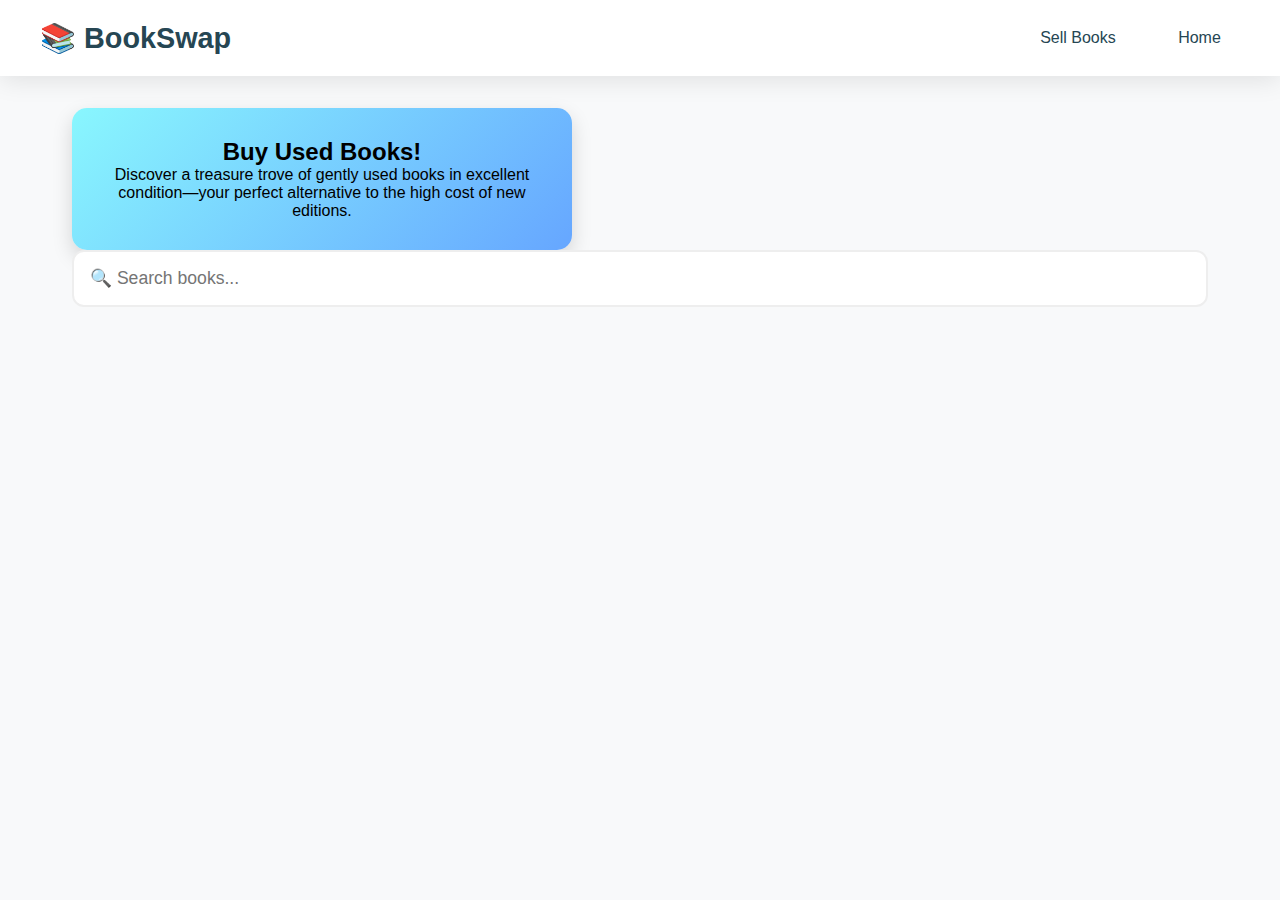
==== buy.html @ ebf1983a "Add files via upload" ====
<!-- buy.html -->
<!DOCTYPE html>
<html lang="en">
<head>
    <meta charset="UTF-8">
    <meta name="viewport" content="width=device-width, initial-scale=1.0">
    <title>Buy Books | BookSwap</title>
    <link rel="stylesheet" href="buy.css">
</head>
<body>
    <header class="main-header">
        <div class="header-content">
            <a href="index.html" class="logo">📚 BookSwap</a>
            <nav class="nav-links">
               
                <a href="sell.html" class="nav-link">Sell Books</a>
                <a href="index.html" class="nav-link active">Home</a>
            </nav>
        </div>
    </header>

    <div class="container">
      <div class="card">
        <h2>Buy Used Books!</h2>
        <p>
          Discover a treasure trove of gently used books in excellent condition—your perfect alternative to the high cost of new editions.
        </p>
      </div>
        <input type="text" class="search-bar" placeholder="🔍 Search books..." id="searchInput">
        <div class="book-grid" id="bookGrid"></div>
    </div>

    <script src="script.js"></script>
</body>
</html>
---- buy.css ----
:root {
  --primary: #2A9D8F;
  --secondary: #264653;
  --accent: #E9C46A;
  --light: #F8F9FA;
  --radius: 12px;
  --shadow: 0 4px 24px rgba(0,0,0,0.1);
}

* {
  margin: 0;
  padding: 0;
  box-sizing: border-box;
  font-family: 'Segoe UI', sans-serif;
}

body {
  background: var(--light);
  min-height: 100vh;
}

/* Header Styles */
.main-header {
  background: white;
  padding: 1rem 2rem;
  box-shadow: var(--shadow);
  position: sticky;
  top: 0;
  z-index: 100;
}

.header-content {
  max-width: 1200px;
  margin: 0 auto;
  display: flex;
  justify-content: space-between;
  align-items: center;
}

.logo {
  font-size: 1.8rem;
  font-weight: 700;
  color: var(--secondary);
  text-decoration: none;
  display: flex;
  align-items: center;
  gap: 0.5rem;
}

.nav-links {
  display: flex;
  gap: 1.5rem;
}

.nav-link {
  padding: 0.8rem 1.2rem;
  border-radius: var(--radius);
  color: var(--secondary);
  text-decoration: none;
  transition: all 0.3s ease;
}

.nav-link:hover {
  background: rgba(42,157,143,0.1);
}

/* Common Container Styles */
.container {
  max-width: 1200px;
  margin: 2rem auto;
  padding: 0 2rem;
}

/* Sell Page Styles */
.sell-form {
  background: white;
  padding: 2rem;
  border-radius: var(--radius);
  box-shadow: var(--shadow);
  max-width: 800px;
  margin: 0 auto;
}

.form-group {
  margin-bottom: 1.5rem;
}

.form-group label {
  display: block;
  margin-bottom: 0.5rem;
  color: var(--secondary);
  font-weight: 500;
}

input, select, textarea {
  width: 100%;
  padding: 0.8rem;
  border: 2px solid #eee;
  border-radius: var(--radius);
  font-size: 1rem;
  transition: all 0.3s ease;
}

input:focus, select:focus {
  outline: none;
  border-color: var(--primary);
  box-shadow: 0 0 0 3px rgba(42,157,143,0.2);
}

.upload-box {
  border: 2px dashed #ddd;
  border-radius: var(--radius);
  padding: 2rem;
  text-align: center;
  cursor: pointer;
  transition: all 0.3s ease;
}

.upload-box:hover {
  border-color: var(--primary);
  background: rgba(42,157,143,0.05);
}

.preview-grid {
  display: grid;
  grid-template-columns: repeat(3, 1fr);
  gap: 1rem;
  margin-top: 1rem;
}

.preview-img {
  width: 100%;
  height: 100px;
  object-fit: cover;
  border-radius: 8px;
}

.submit-btn {
  background: var(--primary);
  color: white;
  width: 100%;
  padding: 1rem;
  border: none;
  border-radius: var(--radius);
  font-size: 1.1rem;
  cursor: pointer;
  transition: transform 0.3s ease;
}

.submit-btn:hover {
  transform: translateY(-2px);
}

/* Buy Page Styles */
.search-bar {
  width: 100%;
  padding: 1rem;
  border: 2px solid #eee;
  border-radius: var(--radius);
  margin-bottom: 2rem;
  font-size: 1.1rem;
}

.book-grid {
  display: grid;
  gap: 2rem;
  grid-template-columns: repeat(auto-fill, minmax(300px, 1fr));
}

.book-card {
  background: white;
  border-radius: var(--radius);
  box-shadow: var(--shadow);
  overflow: hidden;
  transition: transform 0.3s ease;
}

.book-card:hover {
  transform: translateY(-5px);
}

.book-image {
  width: 100%;
  height: 200px;
  object-fit: cover;
}

.book-details {
  padding: 1.5rem;
}

.book-price {
  color: var(--primary);
  font-size: 1.4rem;
  font-weight: 700;
  margin: 0.5rem 0;
}

.book-info {
  color: #666;
  font-size: 0.9rem;
  margin: 0.3rem 0;
}

.remove-btn {
  background: rgba(255,0,0,0.1);
  color: #ff4444;
  width: 100%;
  padding: 0.8rem;
  border: none;
  border-radius: 8px;
  margin-top: 1rem;
  cursor: pointer;
  transition: all 0.3s ease;
}

.remove-btn:hover {
  background: rgba(255,0,0,0.2);
}

/* Responsive Design */
@media (max-width: 768px) {
  .header-content {
      flex-direction: column;
      gap: 1rem;
  }

  .nav-links {
      flex-direction: column;
      width: 100%;
      text-align: center;
  }

  .preview-grid {
      grid-template-columns: repeat(2, 1fr);
  }
}/* Ensure preview images are visible */
.preview-img {
  width: 100%;
  height: 120px;
  object-fit: cover;
  border-radius: 8px;
  margin: 5px;
  border: 2px solid #eee;
}

/* Error states */
input:invalid, select:invalid {
  border-color: #ff4444;
  animation: shake 0.5s;
}

@keyframes shake {
  0%, 100% { transform: translateX(0); }
  25% { transform: translateX(5px); }
  75% { transform: translateX(-5px); }
}
/* styles.css */
.preview-img {
  width: 100%;
  height: 120px;
  object-fit: cover;
  margin: 5px;
  border-radius: 8px;
  border: 2px solid #eee;
}

.book-image {
  width: 100%;
  height: 200px;
  object-fit: cover;
  border-radius: 12px 12px 0 0;
}

@keyframes highlight {
  0% { transform: translateY(20px); opacity: 0; }
  100% { transform: translateY(0); opacity: 1; }
}

.book-card {
  animation: highlight 0.5s ease;
}
.card {
  background: linear-gradient(135deg, #89f7fe, #66a6ff);
  border-radius: 15px;
  box-shadow: 0 8px 20px rgba(0, 0, 0, 0.15);
  padding: 30px;
  text-align: center;
  width: 100%;
  max-width: 500px;
  transition: transform 0.3s ease, box-shadow 0.3s ease;
}

.sell-form {
  width: 100%;
  max-width: 500px;
}
.owner-controls {
  margin-top: 15px;
  display: flex;
  gap: 10px;
}

.edit-btn, .remove-btn {
  padding: 8px 15px;
  border: none;
  border-radius: 5px;
  cursor: pointer;
  transition: opacity 0.3s;
}

.edit-btn {
  background: #3498db;
  color: white;
}

.remove-btn {
  background: #e74c3c;
  color: white;
}

@keyframes highlight {
  0% { background: transparent; }
  50% { background: #fff3d4; }
  100% { background: transparent; }
}
/* Style for labels within the sell form */
.sell-form label {
  display: block;          /* Places label on its own line */
  font-size: 1rem;         /* Adjust the font size as needed */
  font-weight: 500;        /* Gives a medium font weight */
  color: var(--secondary); /* Uses your secondary color variable */
  margin-bottom: 0.5rem;   /* Adds space between the label and input */
  text-transform: capitalize; /* Optional: capitalizes each word */
}
/* buy.css - Enhanced Version */
.book-grid {
  display: grid;
  grid-template-columns: repeat(auto-fill, minmax(280px, 1fr));
  gap: 25px;
  padding: 2rem;
}

.book-card {
  background: #ffffff;
  border-radius: 12px;
  box-shadow: 0 4px 12px rgba(0, 0, 0, 0.1);
  overflow: hidden;
  transition: transform 0.2s ease;
}

.book-card:hover {
  transform: translateY(-5px);
}

.book-images {
  position: relative;
  height: 380px;
  overflow: hidden;
  background: #f5f5f5;
}

.book-image {
  width: 100%;
  height: 100%;
  object-fit: cover;
  transition: transform 0.3s ease;
}

.book-image:hover {
  transform: scale(1.03);
}

.book-details {
  padding: 1.5rem;
}

.book-details h3 {
  font-size: 1.3rem;
  margin: 0 0 0.5rem;
  color: #2c3e50;
  line-height: 1.3;
}

.book-author {
  color: #7f8c8d;
  font-size: 0.95rem;
  margin-bottom: 0.8rem;
}

.book-price {
  color: #27ae60;
  font-size: 1.4rem;
  font-weight: 700;
  margin: 1rem 0;
}

.book-info {
  display: flex;
  flex-direction: column;
  gap: 0.5rem;
  font-size: 0.9rem;
  color: #34495e;
}

.book-condition {
  position: absolute;
  top: 15px;
  left: 15px;
  background: rgba(255, 255, 255, 0.9);
  padding: 5px 12px;
  border-radius: 20px;
  font-size: 0.8rem;
  font-weight: 500;
}

.book-location {
  display: flex;
  align-items: center;
  gap: 5px;
  color: #e67e22;
}

.book-phone {
  display: flex;
  align-items: center;
  gap: 5px;
  color: #2980b9;
}

.owner-controls {
  margin-top: 1.2rem;
  display: flex;
  gap: 10px;
}

.edit-btn, .remove-btn {
  padding: 8px 20px;
  border: none;
  border-radius: 6px;
  cursor: pointer;
  transition: all 0.2s ease;
  font-weight: 500;
}

.edit-btn {
  background: #3498db;
  color: white;
}

.edit-btn:hover {
  background: #2980b9;
}

.remove-btn {
  background: #e74c3c;
  color: white;
}

.remove-btn:hover {
  background: #c0392b;
}

@keyframes highlight {
  0% { background: transparent; }
  50% { background: #f9f9f9; }
  100% { background: transparent; }
}

/* Responsive Design */
@media (max-width: 768px) {
  .book-grid {
      grid-template-columns: repeat(auto-fill, minmax(250px, 1fr));
      padding: 1rem;
  }
  
  .book-images {
      height: 320px;
  }
}

@media (max-width: 480px) {
  .book-card {
      margin-bottom: 1.5rem;
  }
  
  .book-images {
      height: 280px;
  }
}
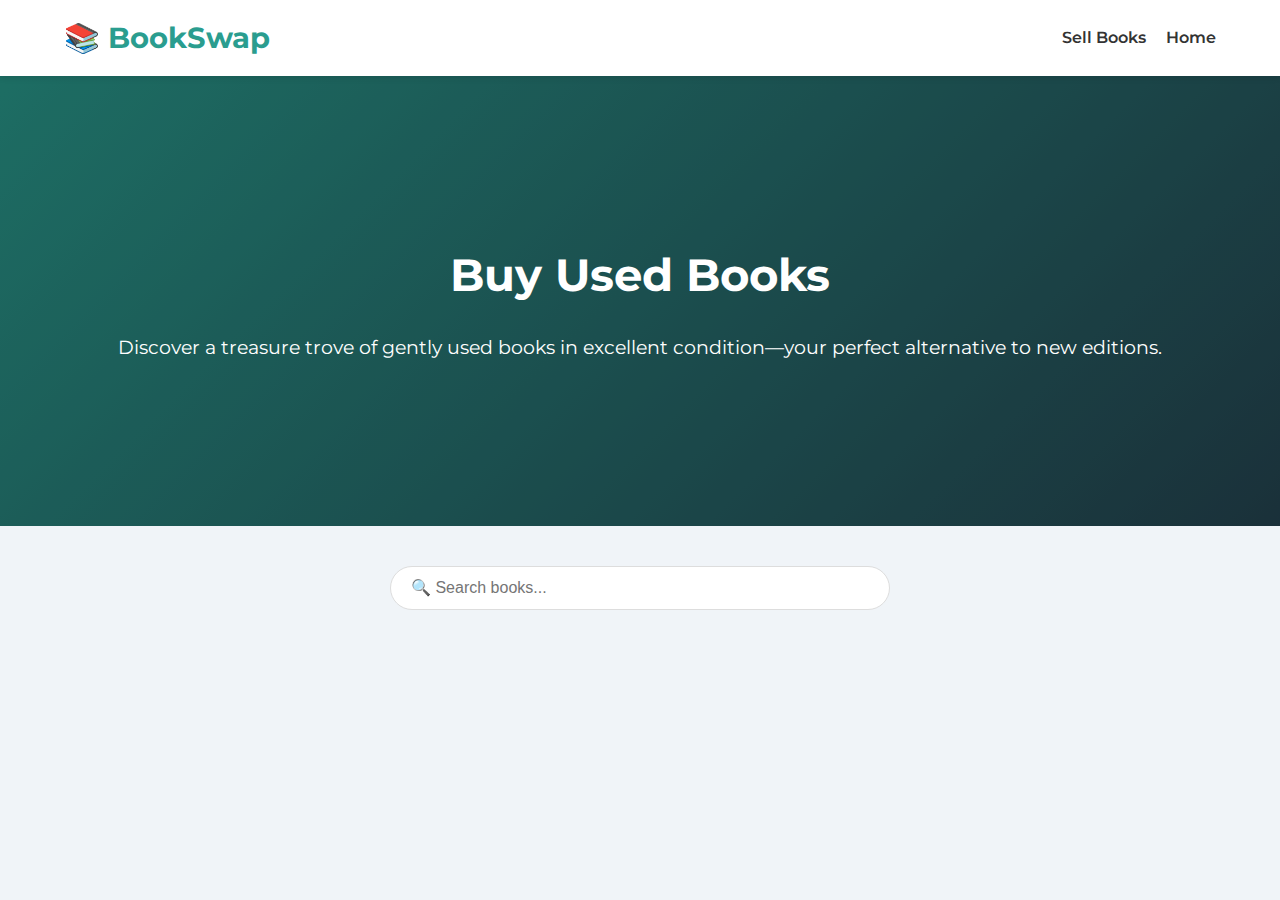
==== commit 815831db: "Update buy.html" ====
--- a/buy.html
+++ b/buy.html
@@ -1,35 +1,47 @@
-<!-- buy.html -->
 <!DOCTYPE html>
 <html lang="en">
 <head>
-    <meta charset="UTF-8">
-    <meta name="viewport" content="width=device-width, initial-scale=1.0">
-    <title>Buy Books | BookSwap</title>
-    <link rel="stylesheet" href="buy.css">
+  <meta charset="UTF-8" />
+  <meta name="viewport" content="width=device-width, initial-scale=1.0" />
+  <title>Buy Books | BookSwap</title>
+  <link rel="stylesheet" href="buy.css" />
+  <!-- Google Fonts for modern typography -->
+  <link href="https://fonts.googleapis.com/css2?family=Montserrat:wght@400;600;700&display=swap" rel="stylesheet">
 </head>
 <body>
-    <header class="main-header">
-        <div class="header-content">
-            <a href="index.html" class="logo">📚 BookSwap</a>
-            <nav class="nav-links">
-               
-                <a href="sell.html" class="nav-link">Sell Books</a>
-                <a href="index.html" class="nav-link active">Home</a>
-            </nav>
-        </div>
-    </header>
 
-    <div class="container">
-      <div class="card">
-        <h2>Buy Used Books!</h2>
-        <p>
-          Discover a treasure trove of gently used books in excellent condition—your perfect alternative to the high cost of new editions.
-        </p>
+  <header class="main-header">
+    <div class="header-content container">
+      <a href="index.html" class="logo">📚 BookSwap</a>
+      <nav class="nav-links">
+        <a href="sell.html" class="nav-link">Sell Books</a>
+        <a href="index.html" class="nav-link">Home</a>
+      </nav>
+    </div>
+  </header>
+
+  <section class="hero-section">
+    <div class="hero-overlay"></div>
+    <div class="hero-content container">
+      <h1>Buy Used Books</h1>
+      <p>
+        Discover a treasure trove of gently used books in excellent condition—your perfect alternative to new editions.
+      </p>
+    </div>
+  </section>
+
+  <div class="container">
+    <div class="search-section">
+      <input type="text" class="search-bar" placeholder="🔍 Search books..." id="searchInput" />
+    </div>
+    <div class="book-grid" id="bookGrid">
+      <!-- Book cards will be dynamically inserted here -->
+      <!-- Example static card: -->
+     
       </div>
-        <input type="text" class="search-bar" placeholder="🔍 Search books..." id="searchInput">
-        <div class="book-grid" id="bookGrid"></div>
     </div>
+  </div>
 
-    <script src="script.js"></script>
+  <script src="script.js"></script>
 </body>
-</html>+</html>
--- a/buy.css
+++ b/buy.css
@@ -1,490 +1,241 @@
-:root {
-  --primary: #2A9D8F;
-  --secondary: #264653;
-  --accent: #E9C46A;
-  --light: #F8F9FA;
-  --radius: 12px;
-  --shadow: 0 4px 24px rgba(0,0,0,0.1);
-}
-
+/* Reset & Base Styles */
 * {
   margin: 0;
   padding: 0;
   box-sizing: border-box;
-  font-family: 'Segoe UI', sans-serif;
-}
-
+}
 body {
-  background: var(--light);
-  min-height: 100vh;
-}
-
-/* Header Styles */
+  font-family: 'Montserrat', sans-serif;
+  background: #f0f4f8;
+  color: #333;
+  line-height: 1.6;
+}
+
+/* Container */
+.container {
+  width: 90%;
+  max-width: 1200px;
+  margin: 0 auto;
+}
+
+/* Header */
 .main-header {
-  background: white;
-  padding: 1rem 2rem;
-  box-shadow: var(--shadow);
+  background: #fff;
+  padding: 15px 0;
+  box-shadow: 0 2px 6px rgba(0, 0, 0, 0.1);
   position: sticky;
   top: 0;
-  z-index: 100;
-}
-
+  z-index: 1000;
+}
 .header-content {
-  max-width: 1200px;
-  margin: 0 auto;
   display: flex;
   justify-content: space-between;
   align-items: center;
 }
-
 .logo {
   font-size: 1.8rem;
+  color: #2a9d8f;
+  text-decoration: none;
   font-weight: 700;
-  color: var(--secondary);
+}
+.nav-links {
+  display: flex;
+  gap: 20px;
+}
+.nav-link {
   text-decoration: none;
+  color: #333;
+  font-weight: 600;
+  position: relative;
+  transition: color 0.3s ease;
+}
+.nav-link::after {
+  content: "";
+  position: absolute;
+  bottom: -4px;
+  left: 0;
+  width: 0%;
+  height: 2px;
+  background: #2a9d8f;
+  transition: width 0.3s ease;
+}
+.nav-link:hover {
+  color: #2a9d8f;
+}
+.nav-link:hover::after {
+  width: 100%;
+}
+
+/* Hero Section */
+.hero-section {
+  position: relative;
+  background: linear-gradient(135deg, #2a9d8f, #264653);
+  min-height: 50vh;
   display: flex;
   align-items: center;
-  gap: 0.5rem;
-}
-
-.nav-links {
-  display: flex;
-  gap: 1.5rem;
-}
-
-.nav-link {
-  padding: 0.8rem 1.2rem;
-  border-radius: var(--radius);
-  color: var(--secondary);
-  text-decoration: none;
-  transition: all 0.3s ease;
-}
-
-.nav-link:hover {
-  background: rgba(42,157,143,0.1);
-}
-
-/* Common Container Styles */
-.container {
-  max-width: 1200px;
-  margin: 2rem auto;
-  padding: 0 2rem;
-}
-
-/* Sell Page Styles */
-.sell-form {
-  background: white;
-  padding: 2rem;
-  border-radius: var(--radius);
-  box-shadow: var(--shadow);
-  max-width: 800px;
-  margin: 0 auto;
-}
-
-.form-group {
-  margin-bottom: 1.5rem;
-}
-
-.form-group label {
-  display: block;
-  margin-bottom: 0.5rem;
-  color: var(--secondary);
-  font-weight: 500;
-}
-
-input, select, textarea {
-  width: 100%;
-  padding: 0.8rem;
-  border: 2px solid #eee;
-  border-radius: var(--radius);
-  font-size: 1rem;
-  transition: all 0.3s ease;
-}
-
-input:focus, select:focus {
+  justify-content: center;
+  text-align: center;
+  color: #fff;
+  padding: 40px 20px;
+}
+.hero-overlay {
+  position: absolute;
+  top: 0;
+  left: 0;
+  right: 0;
+  bottom: 0;
+  background: rgba(0, 0, 0, 0.3);
+  z-index: 1;
+}
+.hero-content {
+  position: relative;
+  z-index: 2;
+}
+.hero-content h1 {
+  font-size: 2.8rem;
+  margin-bottom: 20px;
+  animation: fadeInDown 1s ease-out;
+}
+.hero-content p {
+  font-size: 1.2rem;
+  animation: fadeInUp 1s ease-out;
+}
+@keyframes fadeInDown {
+  from { opacity: 0; transform: translateY(-20px); }
+  to { opacity: 1; transform: translateY(0); }
+}
+@keyframes fadeInUp {
+  from { opacity: 0; transform: translateY(20px); }
+  to { opacity: 1; transform: translateY(0); }
+}
+
+/* Username Modal */
+.username-modal {
+  position: fixed;
+  top: 0;
+  left: 0;
+  right: 0;
+  bottom: 0;
+  background: rgba(0,0,0,0.5);
+  z-index: 1100;
+  display: flex;
+  align-items: center;
+  justify-content: center;
+}
+.username-container {
+  background: #fff;
+  padding: 30px 40px;
+  border-radius: 10px;
+  text-align: center;
+  box-shadow: 0 8px 20px rgba(0, 0, 0, 0.1);
+}
+.username-container h2 {
+  margin-bottom: 20px;
+  color: #264653;
+}
+.username-input {
+  width: 100%;
+  padding: 12px 15px;
+  border: 1px solid #ddd;
+  border-radius: 8px;
+  margin-bottom: 15px;
+  font-size: 1rem;
+}
+.username-submit {
+  background: #2a9d8f;
+  color: #fff;
+  border: none;
+  border-radius: 50px;
+  padding: 12px 20px;
+  cursor: pointer;
+  font-size: 1rem;
+  transition: background 0.3s, transform 0.3s;
+}
+.username-submit:hover {
+  background: #21867a;
+  transform: translateY(-2px);
+}
+
+/* Search Section */
+.search-section {
+  margin: 40px 0;
+  text-align: center;
+}
+.search-bar {
+  width: 100%;
+  max-width: 500px;
+  padding: 12px 20px;
+  border: 1px solid #ddd;
+  border-radius: 50px;
+  font-size: 1rem;
   outline: none;
-  border-color: var(--primary);
-  box-shadow: 0 0 0 3px rgba(42,157,143,0.2);
-}
-
-.upload-box {
-  border: 2px dashed #ddd;
-  border-radius: var(--radius);
-  padding: 2rem;
-  text-align: center;
-  cursor: pointer;
-  transition: all 0.3s ease;
-}
-
-.upload-box:hover {
-  border-color: var(--primary);
-  background: rgba(42,157,143,0.05);
-}
-
-.preview-grid {
-  display: grid;
-  grid-template-columns: repeat(3, 1fr);
-  gap: 1rem;
-  margin-top: 1rem;
-}
-
-.preview-img {
-  width: 100%;
-  height: 100px;
-  object-fit: cover;
-  border-radius: 8px;
-}
-
-.submit-btn {
-  background: var(--primary);
-  color: white;
-  width: 100%;
-  padding: 1rem;
-  border: none;
-  border-radius: var(--radius);
-  font-size: 1.1rem;
-  cursor: pointer;
-  transition: transform 0.3s ease;
-}
-
-.submit-btn:hover {
-  transform: translateY(-2px);
-}
-
-/* Buy Page Styles */
-.search-bar {
-  width: 100%;
-  padding: 1rem;
-  border: 2px solid #eee;
-  border-radius: var(--radius);
-  margin-bottom: 2rem;
-  font-size: 1.1rem;
-}
-
+  transition: border-color 0.3s, box-shadow 0.3s;
+}
+.search-bar:focus {
+  border-color: #2a9d8f;
+  box-shadow: 0 0 8px rgba(42, 157, 143, 0.5);
+}
+
+/* Book Grid */
 .book-grid {
   display: grid;
-  gap: 2rem;
-  grid-template-columns: repeat(auto-fill, minmax(300px, 1fr));
-}
-
+  grid-template-columns: 1fr;
+  gap: 20px;
+  margin-bottom: 40px;
+}
+@media (min-width: 600px) {
+  .book-grid {
+    grid-template-columns: 1fr 1fr;
+  }
+}
+@media (min-width: 900px) {
+  .book-grid {
+    grid-template-columns: 1fr 1fr 1fr;
+  }
+}
+
+/* Book Card */
 .book-card {
-  background: white;
-  border-radius: var(--radius);
-  box-shadow: var(--shadow);
+  background: #fff;
+  border-radius: 15px;
   overflow: hidden;
-  transition: transform 0.3s ease;
-}
-
+  box-shadow: 0 4px 12px rgba(0,0,0,0.1);
+  transition: transform 0.3s;
+}
 .book-card:hover {
-  transform: translateY(-5px);
-}
-
+  transform: translateY(-3px);
+}
 .book-image {
   width: 100%;
-  height: 200px;
+  height: 250px;
   object-fit: cover;
 }
-
-.book-details {
-  padding: 1.5rem;
-}
-
-.book-price {
-  color: var(--primary);
+.book-info {
+  padding: 20px;
+}
+.book-info h3 {
   font-size: 1.4rem;
-  font-weight: 700;
-  margin: 0.5rem 0;
-}
-
-.book-info {
-  color: #666;
+  margin-bottom: 10px;
+  color: #264653;
+}
+.book-info p {
+  font-size: 1rem;
+  color: #555;
+  margin-bottom: 15px;
+}
+.book-info .price {
+  font-size: 1.2rem;
+  color: #2a9d8f;
+  font-weight: 600;
+}
+
+/* Footer (Optional) */
+.footer {
+  text-align: center;
+  padding: 20px;
+  background: #fff;
+  color: #555;
   font-size: 0.9rem;
-  margin: 0.3rem 0;
-}
-
-.remove-btn {
-  background: rgba(255,0,0,0.1);
-  color: #ff4444;
-  width: 100%;
-  padding: 0.8rem;
-  border: none;
-  border-radius: 8px;
-  margin-top: 1rem;
-  cursor: pointer;
-  transition: all 0.3s ease;
-}
-
-.remove-btn:hover {
-  background: rgba(255,0,0,0.2);
-}
-
-/* Responsive Design */
-@media (max-width: 768px) {
-  .header-content {
-      flex-direction: column;
-      gap: 1rem;
-  }
-
-  .nav-links {
-      flex-direction: column;
-      width: 100%;
-      text-align: center;
-  }
-
-  .preview-grid {
-      grid-template-columns: repeat(2, 1fr);
-  }
-}/* Ensure preview images are visible */
-.preview-img {
-  width: 100%;
-  height: 120px;
-  object-fit: cover;
-  border-radius: 8px;
-  margin: 5px;
-  border: 2px solid #eee;
-}
-
-/* Error states */
-input:invalid, select:invalid {
-  border-color: #ff4444;
-  animation: shake 0.5s;
-}
-
-@keyframes shake {
-  0%, 100% { transform: translateX(0); }
-  25% { transform: translateX(5px); }
-  75% { transform: translateX(-5px); }
-}
-/* styles.css */
-.preview-img {
-  width: 100%;
-  height: 120px;
-  object-fit: cover;
-  margin: 5px;
-  border-radius: 8px;
-  border: 2px solid #eee;
-}
-
-.book-image {
-  width: 100%;
-  height: 200px;
-  object-fit: cover;
-  border-radius: 12px 12px 0 0;
-}
-
-@keyframes highlight {
-  0% { transform: translateY(20px); opacity: 0; }
-  100% { transform: translateY(0); opacity: 1; }
-}
-
-.book-card {
-  animation: highlight 0.5s ease;
-}
-.card {
-  background: linear-gradient(135deg, #89f7fe, #66a6ff);
-  border-radius: 15px;
-  box-shadow: 0 8px 20px rgba(0, 0, 0, 0.15);
-  padding: 30px;
-  text-align: center;
-  width: 100%;
-  max-width: 500px;
-  transition: transform 0.3s ease, box-shadow 0.3s ease;
-}
-
-.sell-form {
-  width: 100%;
-  max-width: 500px;
-}
-.owner-controls {
-  margin-top: 15px;
-  display: flex;
-  gap: 10px;
-}
-
-.edit-btn, .remove-btn {
-  padding: 8px 15px;
-  border: none;
-  border-radius: 5px;
-  cursor: pointer;
-  transition: opacity 0.3s;
-}
-
-.edit-btn {
-  background: #3498db;
-  color: white;
-}
-
-.remove-btn {
-  background: #e74c3c;
-  color: white;
-}
-
-@keyframes highlight {
-  0% { background: transparent; }
-  50% { background: #fff3d4; }
-  100% { background: transparent; }
-}
-/* Style for labels within the sell form */
-.sell-form label {
-  display: block;          /* Places label on its own line */
-  font-size: 1rem;         /* Adjust the font size as needed */
-  font-weight: 500;        /* Gives a medium font weight */
-  color: var(--secondary); /* Uses your secondary color variable */
-  margin-bottom: 0.5rem;   /* Adds space between the label and input */
-  text-transform: capitalize; /* Optional: capitalizes each word */
-}
-/* buy.css - Enhanced Version */
-.book-grid {
-  display: grid;
-  grid-template-columns: repeat(auto-fill, minmax(280px, 1fr));
-  gap: 25px;
-  padding: 2rem;
-}
-
-.book-card {
-  background: #ffffff;
-  border-radius: 12px;
-  box-shadow: 0 4px 12px rgba(0, 0, 0, 0.1);
-  overflow: hidden;
-  transition: transform 0.2s ease;
-}
-
-.book-card:hover {
-  transform: translateY(-5px);
-}
-
-.book-images {
-  position: relative;
-  height: 380px;
-  overflow: hidden;
-  background: #f5f5f5;
-}
-
-.book-image {
-  width: 100%;
-  height: 100%;
-  object-fit: cover;
-  transition: transform 0.3s ease;
-}
-
-.book-image:hover {
-  transform: scale(1.03);
-}
-
-.book-details {
-  padding: 1.5rem;
-}
-
-.book-details h3 {
-  font-size: 1.3rem;
-  margin: 0 0 0.5rem;
-  color: #2c3e50;
-  line-height: 1.3;
-}
-
-.book-author {
-  color: #7f8c8d;
-  font-size: 0.95rem;
-  margin-bottom: 0.8rem;
-}
-
-.book-price {
-  color: #27ae60;
-  font-size: 1.4rem;
-  font-weight: 700;
-  margin: 1rem 0;
-}
-
-.book-info {
-  display: flex;
-  flex-direction: column;
-  gap: 0.5rem;
-  font-size: 0.9rem;
-  color: #34495e;
-}
-
-.book-condition {
-  position: absolute;
-  top: 15px;
-  left: 15px;
-  background: rgba(255, 255, 255, 0.9);
-  padding: 5px 12px;
-  border-radius: 20px;
-  font-size: 0.8rem;
-  font-weight: 500;
-}
-
-.book-location {
-  display: flex;
-  align-items: center;
-  gap: 5px;
-  color: #e67e22;
-}
-
-.book-phone {
-  display: flex;
-  align-items: center;
-  gap: 5px;
-  color: #2980b9;
-}
-
-.owner-controls {
-  margin-top: 1.2rem;
-  display: flex;
-  gap: 10px;
-}
-
-.edit-btn, .remove-btn {
-  padding: 8px 20px;
-  border: none;
-  border-radius: 6px;
-  cursor: pointer;
-  transition: all 0.2s ease;
-  font-weight: 500;
-}
-
-.edit-btn {
-  background: #3498db;
-  color: white;
-}
-
-.edit-btn:hover {
-  background: #2980b9;
-}
-
-.remove-btn {
-  background: #e74c3c;
-  color: white;
-}
-
-.remove-btn:hover {
-  background: #c0392b;
-}
-
-@keyframes highlight {
-  0% { background: transparent; }
-  50% { background: #f9f9f9; }
-  100% { background: transparent; }
-}
-
-/* Responsive Design */
-@media (max-width: 768px) {
-  .book-grid {
-      grid-template-columns: repeat(auto-fill, minmax(250px, 1fr));
-      padding: 1rem;
-  }
-  
-  .book-images {
-      height: 320px;
-  }
-}
-
-@media (max-width: 480px) {
-  .book-card {
-      margin-bottom: 1.5rem;
-  }
-  
-  .book-images {
-      height: 280px;
-  }
-}
+  border-top: 1px solid #ddd;
+  margin-top: 40px;
+}
